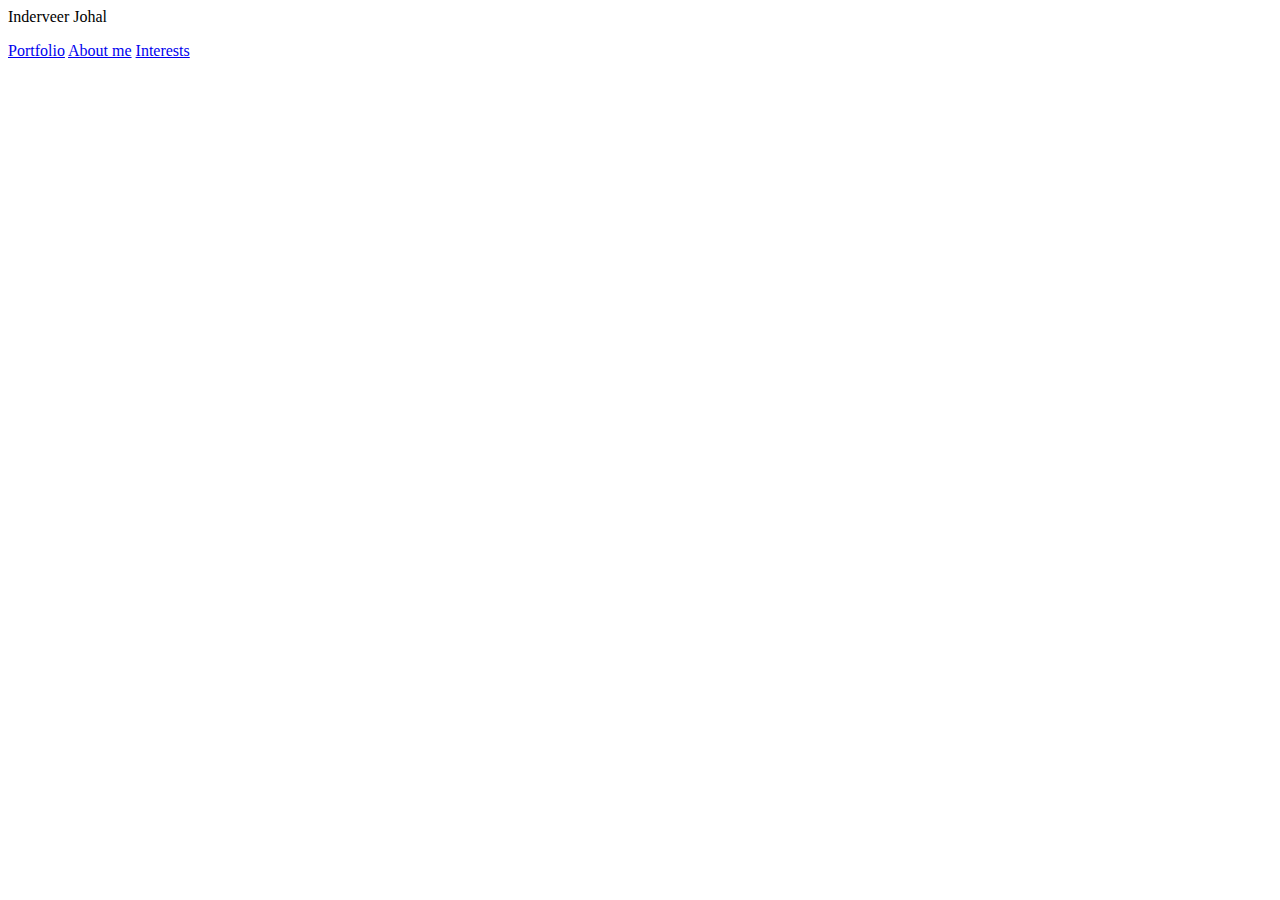
==== index.html @ 399c013e "feat: added navigation to index.html" ====
<html lang="en">
<head>
    <meta charset="UTF-8">
    <meta name="viewport" content="width=device-width, initial-scale=1.0">
    <title>Inderveer's Portfolio</title>
    <link rel="stylesheet" href = "index.css">
</head>
<body>
    <p>Inderveer Johal<p>
    <a href="index.html">Portfolio</a>
    <a href="about-me.html">About me</a>
    <a href="interests.html">Interests</a>

    <p></p>
</body>
</html>
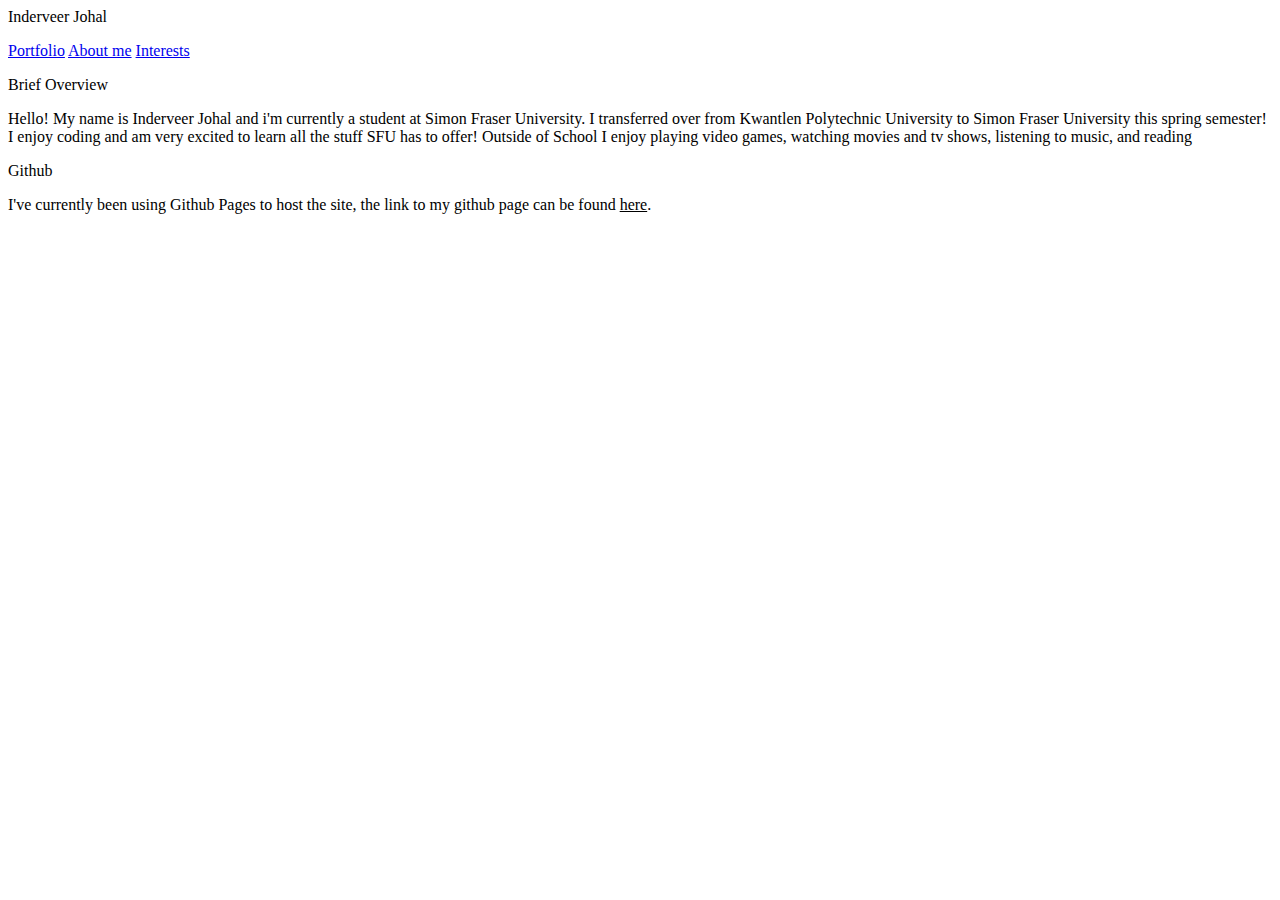
==== commit e9128980: "feat: added brief overview and Github Pages to index.html" ====
--- a/index.html
+++ b/index.html
@@ -11,6 +11,11 @@
     <a href="about-me.html">About me</a>
     <a href="interests.html">Interests</a>
 
-    <p></p>
+    <p>Brief Overview</p>
+    <p>Hello! My name is Inderveer Johal and i'm currently a student at Simon Fraser University. I transferred over from Kwantlen Polytechnic University to Simon Fraser University this spring semester! I enjoy coding and am very excited to learn all the stuff SFU has to offer! Outside of School I enjoy playing video games, watching movies and tv shows, listening to music, and reading</p>
+
+    <p>Github</p>
+    <p>I've currently been using Github Pages to host the site, the link to my github page can be found <u>here</u>.</p>
+    
 </body>
 </html>
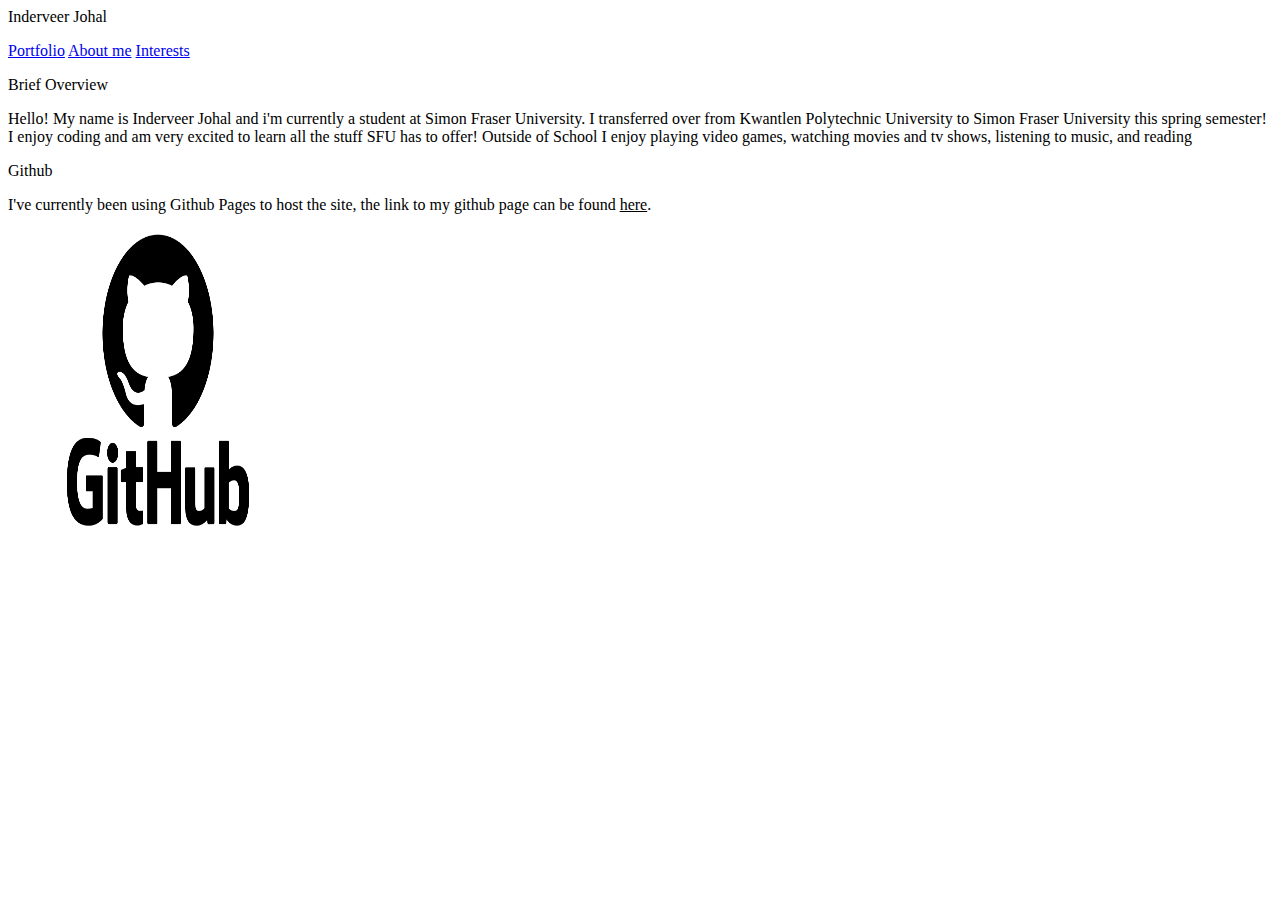
==== commit ff56cce7: "feat: added github logo image in index.html" ====
--- a/index.html
+++ b/index.html
@@ -16,6 +16,7 @@
 
     <p>Github</p>
     <p>I've currently been using Github Pages to host the site, the link to my github page can be found <u>here</u>.</p>
-    
+
+    <img src="images/githubimage.png" alt="Github Logo" width="300" height="300">
 </body>
 </html>
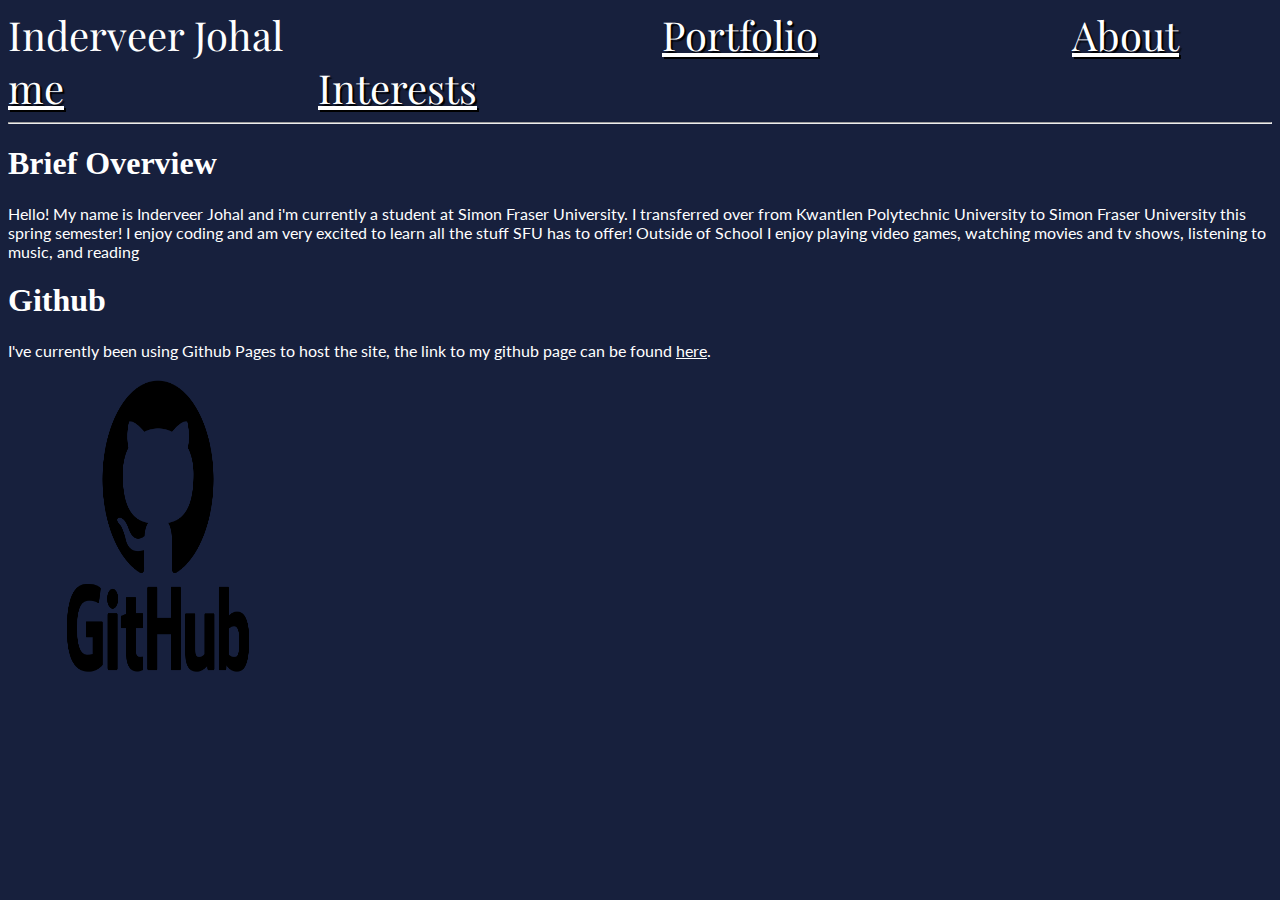
==== commit 89a67d42: "feat: added a horizontal line after navigation feat: styled navigation" ====
--- a/index.html
+++ b/index.html
@@ -1,20 +1,22 @@
 <html lang="en">
 <head>
-    <meta charset="UTF-8">
-    <meta name="viewport" content="width=device-width, initial-scale=1.0">
     <title>Inderveer's Portfolio</title>
-    <link rel="stylesheet" href = "index.css">
+    <link rel="preconnect" href="https://fonts.googleapis.com">
+    <link rel="preconnect" href="https://fonts.gstatic.com" crossorigin>
+    <link href="https://fonts.googleapis.com/css2?family=Lato:ital,wght@0,100;0,300;0,400;0,700;0,900;1,100;1,300;1,400;1,700;1,900&family=Playfair+Display:ital,wght@0,400..900;1,400..900&display=swap" rel="stylesheet">
+    <link rel="stylesheet" href="index.css">
 </head>
 <body>
-    <p>Inderveer Johal<p>
-    <a href="index.html">Portfolio</a>
-    <a href="about-me.html">About me</a>
-    <a href="interests.html">Interests</a>
+    <p class="name">Inderveer Johal</p>
+    <a class="nav-tab" href="index.html">Portfolio</a>
+    <a class="nav-tab" href="about-me.html">About me</a>
+    <a class="nav-tab" href="interests.html">Interests</a>
+    <hr>
 
-    <p>Brief Overview</p>
+    <h1>Brief Overview</h1>
     <p>Hello! My name is Inderveer Johal and i'm currently a student at Simon Fraser University. I transferred over from Kwantlen Polytechnic University to Simon Fraser University this spring semester! I enjoy coding and am very excited to learn all the stuff SFU has to offer! Outside of School I enjoy playing video games, watching movies and tv shows, listening to music, and reading</p>
 
-    <p>Github</p>
+    <h1>Github</h1>
     <p>I've currently been using Github Pages to host the site, the link to my github page can be found <u>here</u>.</p>
 
     <img src="images/githubimage.png" alt="Github Logo" width="300" height="300">
--- a/index.css
+++ b/index.css
@@ -0,0 +1,25 @@
+body {
+    background-color: 17203D;
+    color: FFFFFF;
+}
+
+p {
+    font-family: 'Lato', serif;
+}
+
+.name {
+    font-family: 'Playfair Display', serif;
+    font-size: 40px;
+    display: inline;
+    margin-right: 375px;
+}
+
+.nav-tab {
+    font-family: 'Playfair Display', serif;
+    font-size: 40px;
+    color: FFFFFF;
+    display: inline;
+    margin-right: 250px;
+    text-shadow: 2px 2px 1px black;
+    cursor: pointer;
+}
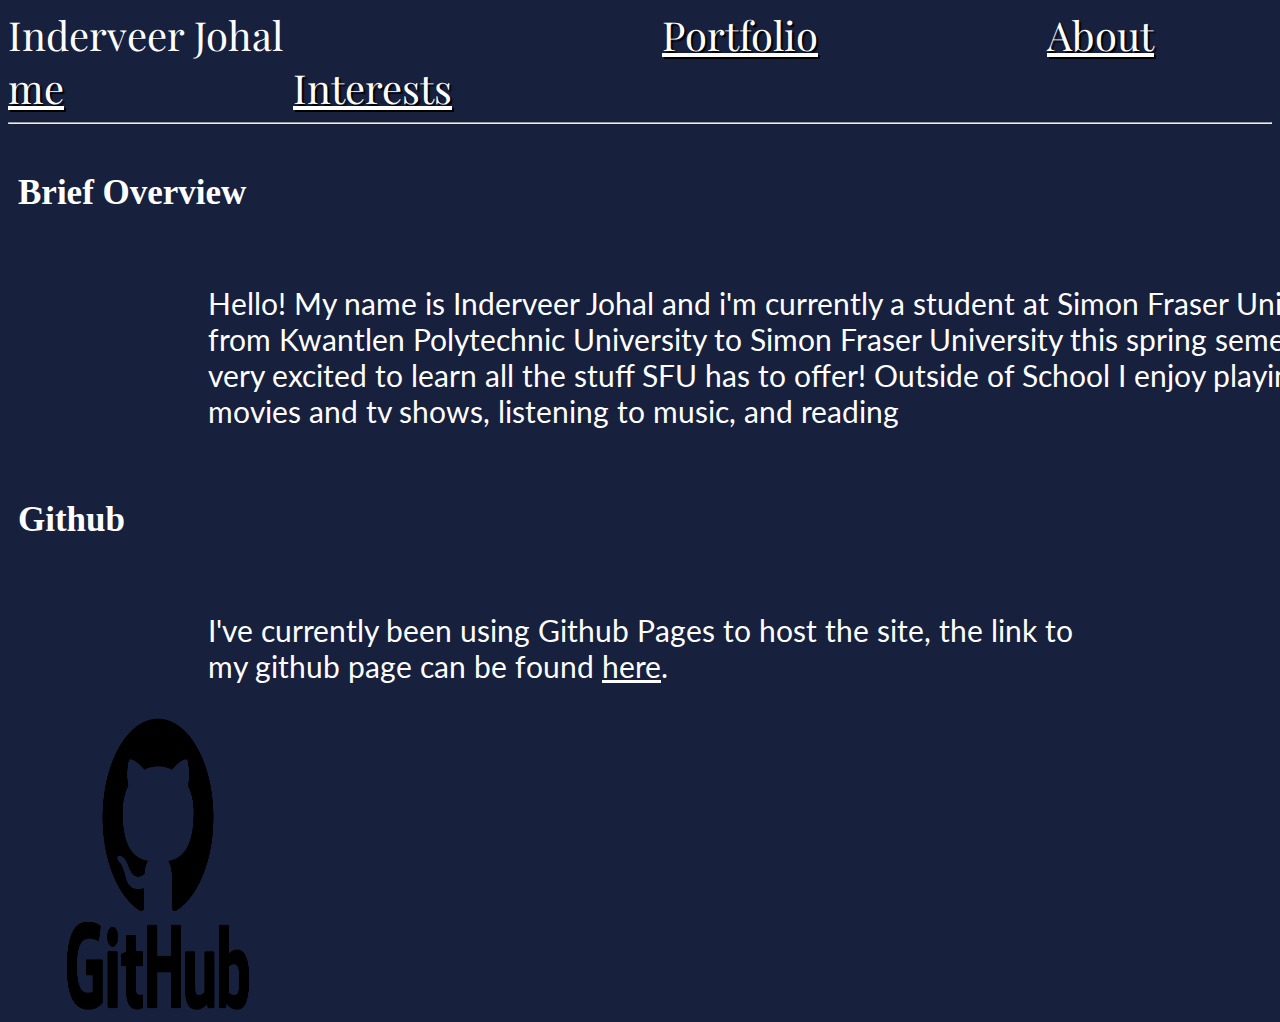
==== commit 7055acce: "feat: style overview and github description" ====
--- a/index.html
+++ b/index.html
@@ -13,11 +13,15 @@
     <a class="nav-tab" href="interests.html">Interests</a>
     <hr>
 
+    <br>
     <h1>Brief Overview</h1>
-    <p>Hello! My name is Inderveer Johal and i'm currently a student at Simon Fraser University. I transferred over from Kwantlen Polytechnic University to Simon Fraser University this spring semester! I enjoy coding and am very excited to learn all the stuff SFU has to offer! Outside of School I enjoy playing video games, watching movies and tv shows, listening to music, and reading</p>
+    <br>
+    <p class="base-text">Hello! My name is Inderveer Johal and i'm currently a student at Simon Fraser University. I transferred over from Kwantlen Polytechnic University to Simon Fraser University this spring semester! I enjoy coding and am very excited to learn all the stuff SFU has to offer! Outside of School I enjoy playing video games, watching movies and tv shows, listening to music, and reading</p>
 
+    <br>
     <h1>Github</h1>
-    <p>I've currently been using Github Pages to host the site, the link to my github page can be found <u>here</u>.</p>
+    <br>
+    <p class="github-text"> I've currently been using Github Pages to host the site, the link to my github page can be found <u>here</u>.</p>
 
     <img src="images/githubimage.png" alt="Github Logo" width="300" height="300">
 </body>
--- a/index.css
+++ b/index.css
@@ -5,6 +5,11 @@
 
 p {
     font-family: 'Lato', serif;
+}
+
+h1 {
+    font-size: 35px;
+    margin-left:10px;
 }
 
 .name {
@@ -19,7 +24,19 @@
     font-size: 40px;
     color: FFFFFF;
     display: inline;
-    margin-right: 250px;
+    margin-right: 225px;
     text-shadow: 2px 2px 1px black;
     cursor: pointer;
 }
+
+.base-text {
+    font-size: 30px;
+    margin-left:200px;
+    width: 1450px;
+}
+
+.github-text {
+    font-size: 30px;
+    margin-left:200px;
+    width: 900px;
+}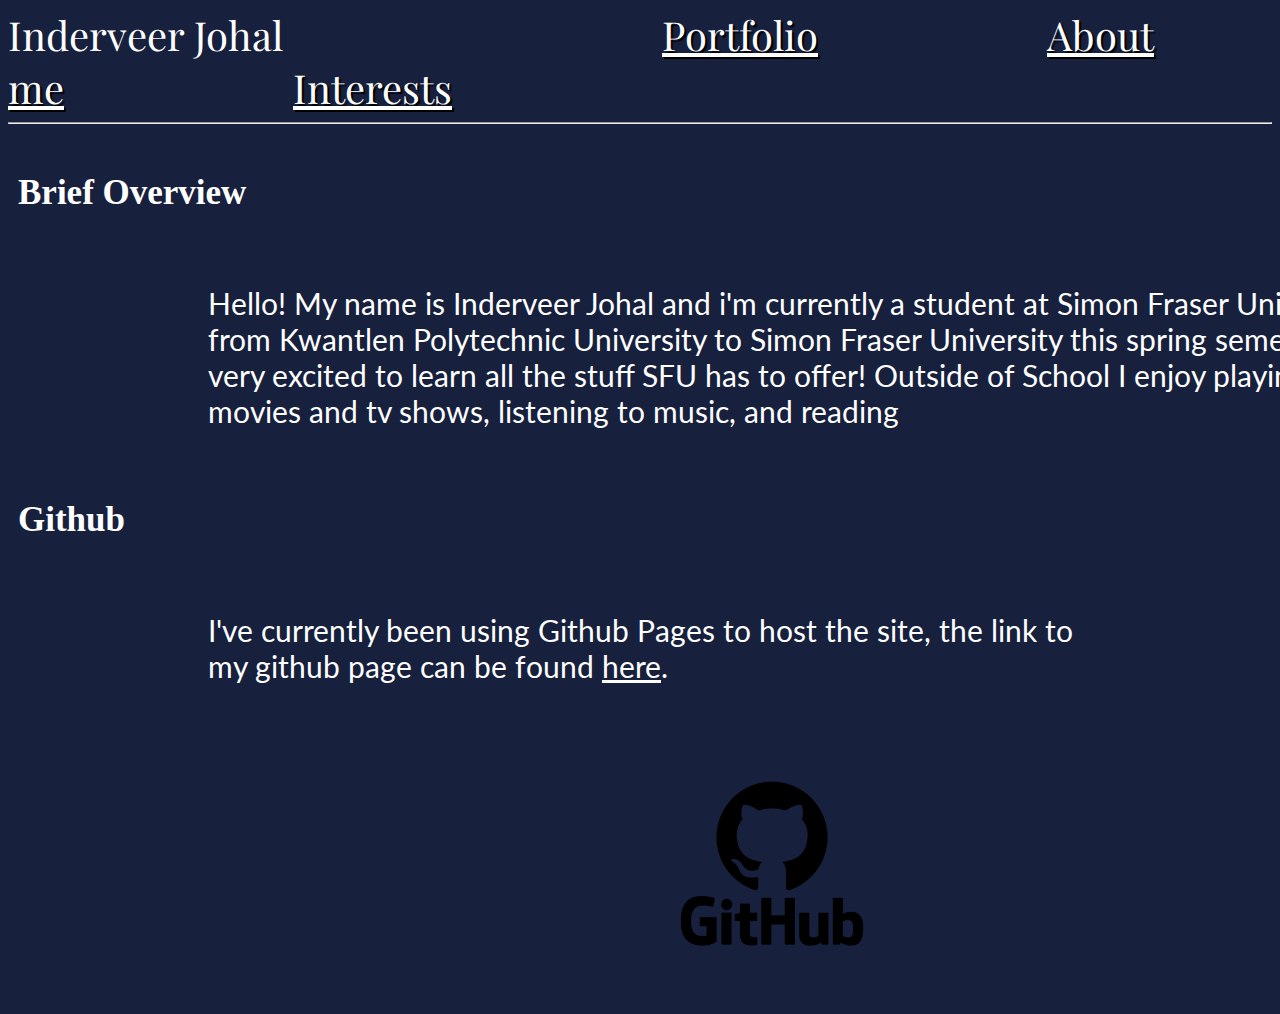
==== commit 44d5a8ff: "feat: stylize github logo image" ====
--- a/index.html
+++ b/index.html
@@ -23,6 +23,6 @@
     <br>
     <p class="github-text"> I've currently been using Github Pages to host the site, the link to my github page can be found <u>here</u>.</p>
 
-    <img src="images/githubimage.png" alt="Github Logo" width="300" height="300">
+    <img src="images/githubimage.png" alt="Github Logo" class="image">
 </body>
 </html>
--- a/index.css
+++ b/index.css
@@ -39,4 +39,15 @@
     font-size: 30px;
     margin-left:200px;
     width: 900px;
+    float: left;
+    padding-right: 0px;
+}
+
+.image {
+    width: 300px;
+    height: 300px;
+    object-fit: contain;
+    float: right;
+    padding-left: 0px;
+    padding-right: 350px;
 }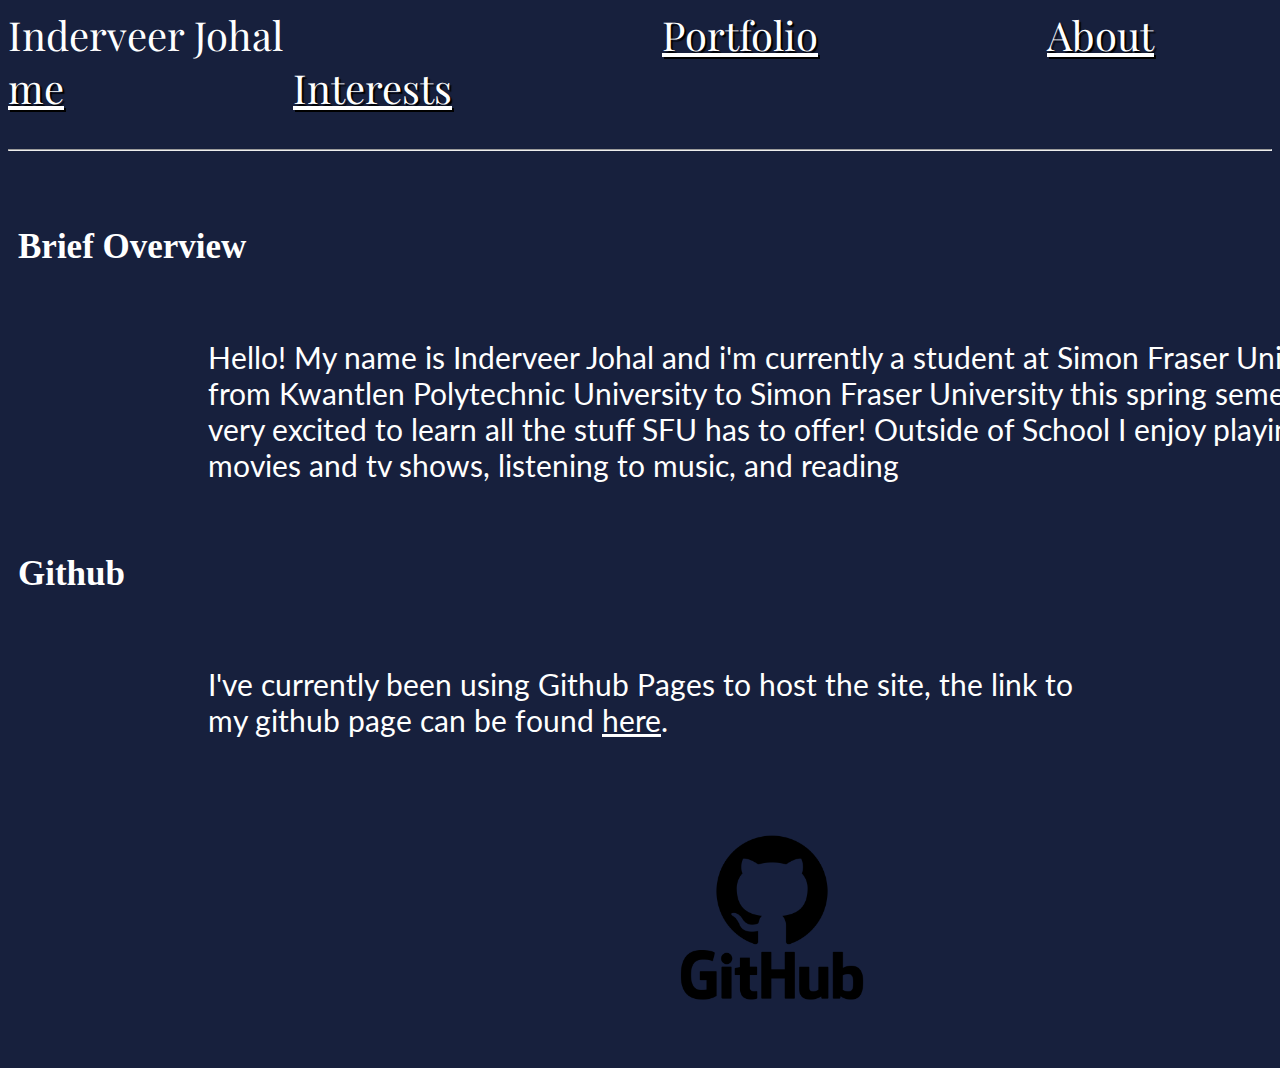
==== commit 53755c3c: "fix: fix horizontal line spacing issue below the navigation add: implement hyperlinks to every under" ====
--- a/index.html
+++ b/index.html
@@ -21,7 +21,7 @@
     <br>
     <h1>Github</h1>
     <br>
-    <p class="github-text"> I've currently been using Github Pages to host the site, the link to my github page can be found <u>here</u>.</p>
+    <p class="github-text"> I've currently been using Github Pages to host the site, the link to my github page can be found <u><a href="https://github.com/Ind-J" target="_blank">here</a></u>.</p>
 
     <img src="images/githubimage.png" alt="Github Logo" class="image">
 </body>
--- a/index.css
+++ b/index.css
@@ -50,4 +50,13 @@
     float: right;
     padding-left: 0px;
     padding-right: 350px;
+}
+
+a {
+    color:white;
+}
+
+hr {
+    margin-top:35px;
+    margin-bottom:35px;
 }